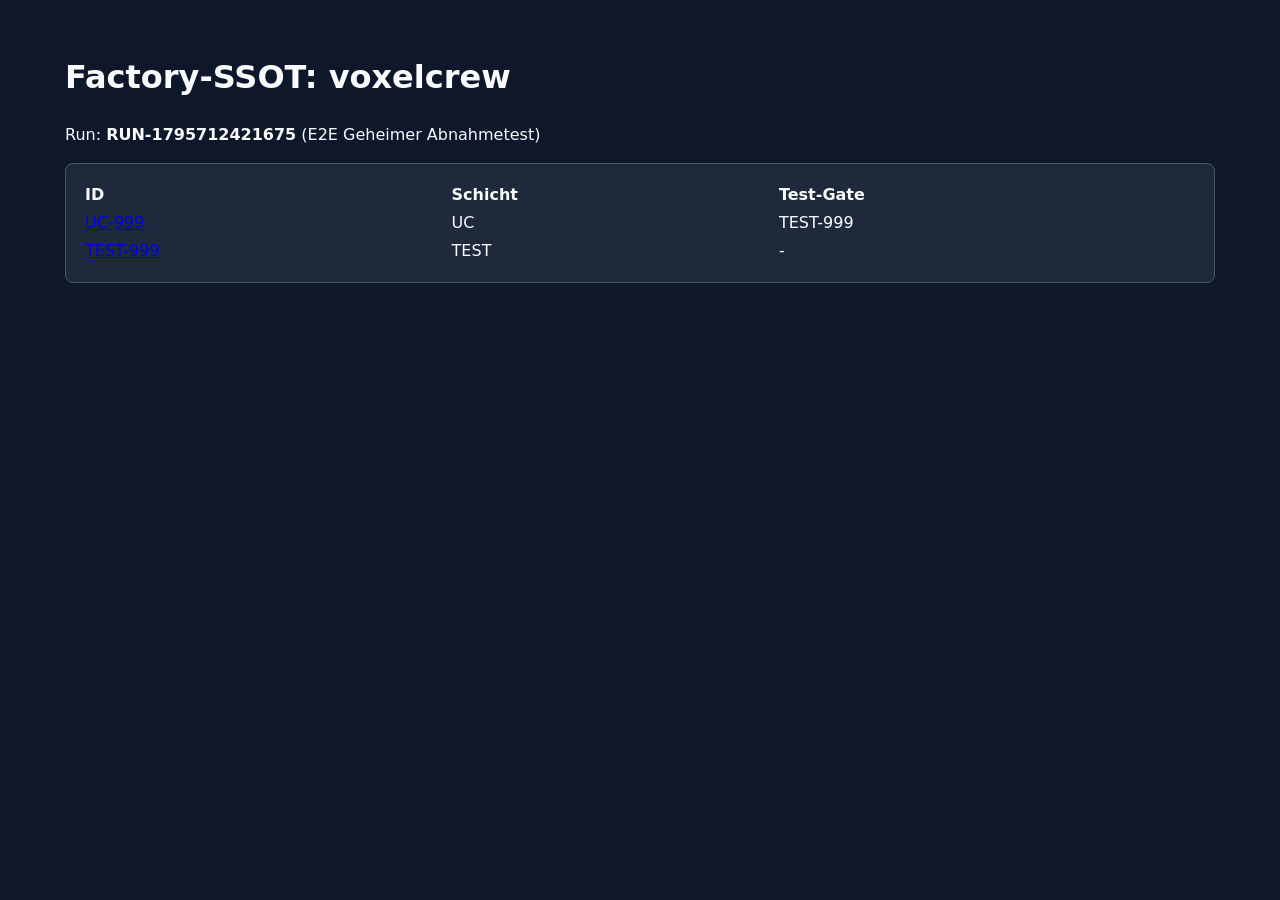
==== factory/index.html @ 8c30b60e "ssot-voxelcrew-RUN-1795712421675" ====
<!DOCTYPE html><html lang="de"><head><meta charset="UTF-8"><title>Factory-SSOT: voxelcrew</title><link rel="stylesheet" href="./core-ssot.css"></head><body><div class="ssot-wrap"><h1>Factory-SSOT: voxelcrew</h1><p>Run: <strong>RUN-1795712421675</strong> (E2E Geheimer Abnahmetest)</p><div class="ssot-surface"><table style="width:100%;text-align:left"><thead><tr><th>ID</th><th>Schicht</th><th>Test-Gate</th></tr></thead><tbody><tr><td><a href="factory/specs/uc/UC-999.html">UC-999</a></td><td>UC</td><td>TEST-999</td></tr>
<tr><td><a href="factory/specs/test/TEST-999.html">TEST-999</a></td><td>TEST</td><td>-</td></tr></tbody></table></div></div></body></html>
---- factory/core-ssot.css ----
:root{--ssot-bg:#0f172a;--ssot-surf:#1e293b;--ssot-brd:#475569;--ssot-txt:#f8fafc;--ssot-acc:#38bdf8}
body{font-family:system-ui,sans-serif;background:var(--ssot-bg);color:var(--ssot-txt);margin:0;padding:2rem;line-height:1.5}
.ssot-wrap{max-width:1150px;margin:0 auto}.ssot-surface{background:var(--ssot-surf);border:1px solid var(--ssot-brd);border-radius:8px;padding:1rem;margin-bottom:1rem}
.ssot-badge{background:var(--ssot-brd);padding:2px 8px;border-radius:4px;font-size:.75rem;font-weight:700}
pre{background:#020617;padding:1rem;border-radius:6px;overflow-x:auto;font-size:.85rem}
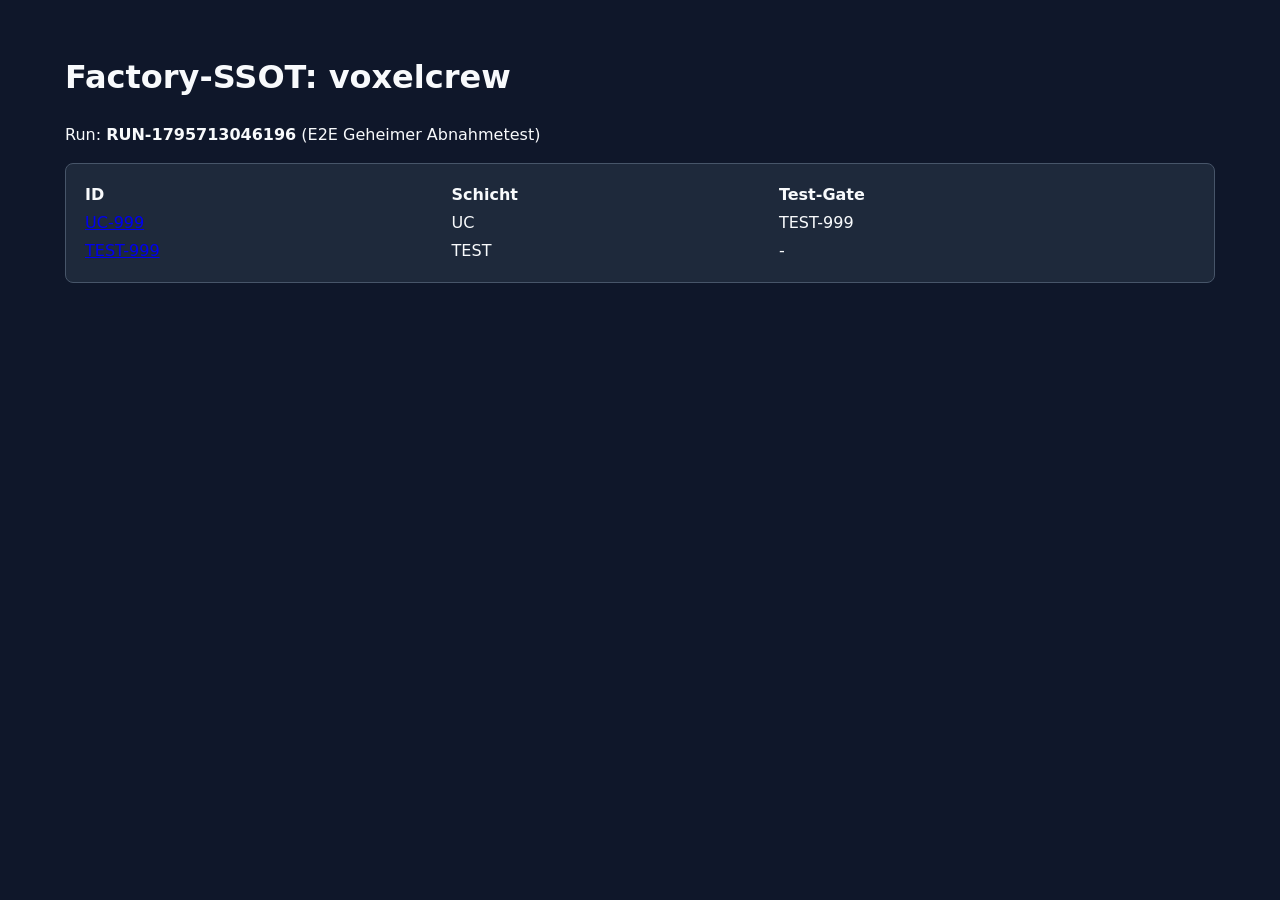
==== commit 4f8067e3: "ssot-voxelcrew-RUN-1795713046196" ====
--- a/factory/index.html
+++ b/factory/index.html
@@ -1,2 +1,2 @@
-<!DOCTYPE html><html lang="de"><head><meta charset="UTF-8"><title>Factory-SSOT: voxelcrew</title><link rel="stylesheet" href="./core-ssot.css"></head><body><div class="ssot-wrap"><h1>Factory-SSOT: voxelcrew</h1><p>Run: <strong>RUN-1795712421675</strong> (E2E Geheimer Abnahmetest)</p><div class="ssot-surface"><table style="width:100%;text-align:left"><thead><tr><th>ID</th><th>Schicht</th><th>Test-Gate</th></tr></thead><tbody><tr><td><a href="factory/specs/uc/UC-999.html">UC-999</a></td><td>UC</td><td>TEST-999</td></tr>
+<!DOCTYPE html><html lang="de"><head><meta charset="UTF-8"><title>Factory-SSOT: voxelcrew</title><link rel="stylesheet" href="./core-ssot.css"></head><body><div class="ssot-wrap"><h1>Factory-SSOT: voxelcrew</h1><p>Run: <strong>RUN-1795713046196</strong> (E2E Geheimer Abnahmetest)</p><div class="ssot-surface"><table style="width:100%;text-align:left"><thead><tr><th>ID</th><th>Schicht</th><th>Test-Gate</th></tr></thead><tbody><tr><td><a href="factory/specs/uc/UC-999.html">UC-999</a></td><td>UC</td><td>TEST-999</td></tr>
 <tr><td><a href="factory/specs/test/TEST-999.html">TEST-999</a></td><td>TEST</td><td>-</td></tr></tbody></table></div></div></body></html>
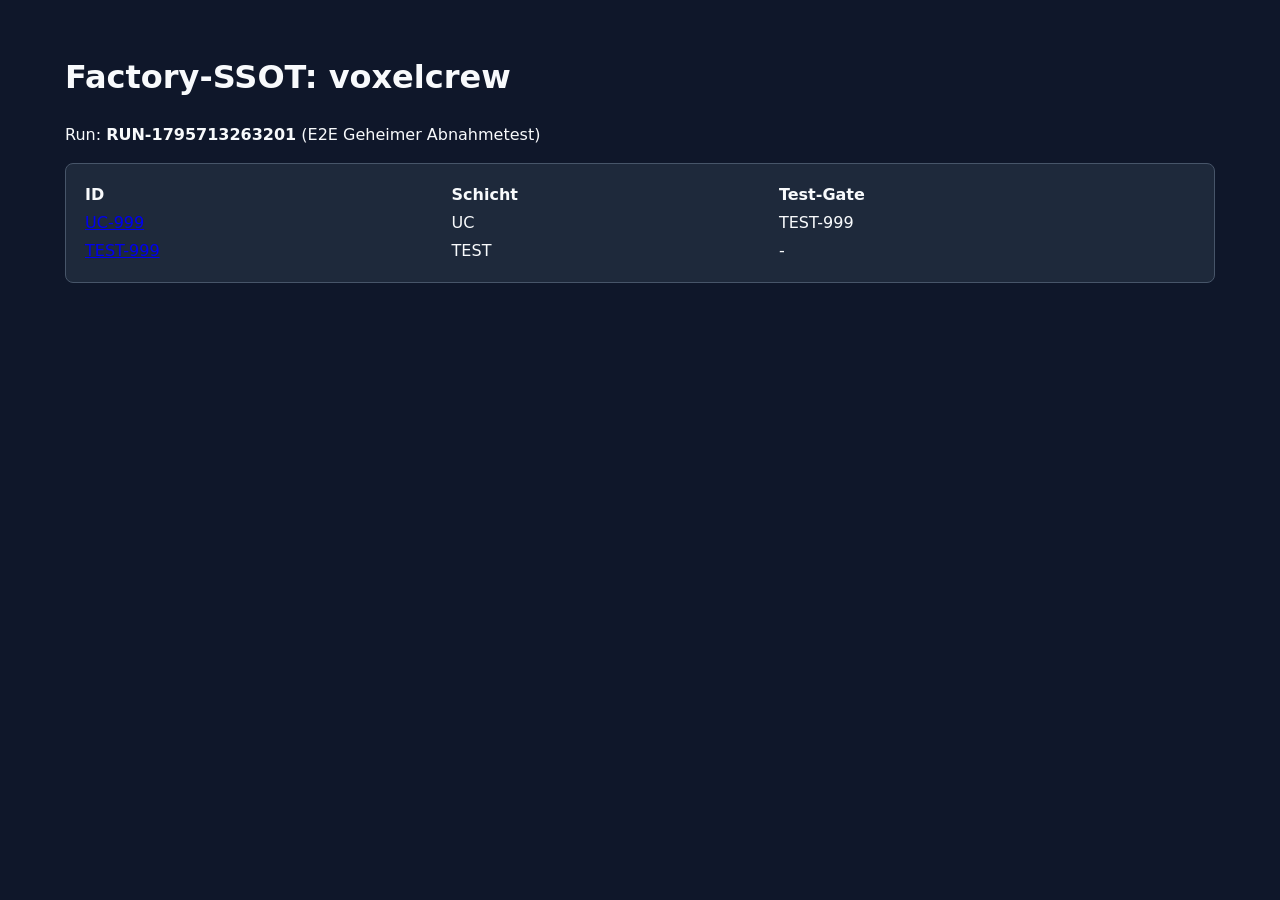
==== commit 2a1427af: "ssot-voxelcrew-RUN-1795713263201" ====
--- a/factory/index.html
+++ b/factory/index.html
@@ -1,2 +1,2 @@
-<!DOCTYPE html><html lang="de"><head><meta charset="UTF-8"><title>Factory-SSOT: voxelcrew</title><link rel="stylesheet" href="./core-ssot.css"></head><body><div class="ssot-wrap"><h1>Factory-SSOT: voxelcrew</h1><p>Run: <strong>RUN-1795713046196</strong> (E2E Geheimer Abnahmetest)</p><div class="ssot-surface"><table style="width:100%;text-align:left"><thead><tr><th>ID</th><th>Schicht</th><th>Test-Gate</th></tr></thead><tbody><tr><td><a href="factory/specs/uc/UC-999.html">UC-999</a></td><td>UC</td><td>TEST-999</td></tr>
+<!DOCTYPE html><html lang="de"><head><meta charset="UTF-8"><title>Factory-SSOT: voxelcrew</title><link rel="stylesheet" href="./core-ssot.css"></head><body><div class="ssot-wrap"><h1>Factory-SSOT: voxelcrew</h1><p>Run: <strong>RUN-1795713263201</strong> (E2E Geheimer Abnahmetest)</p><div class="ssot-surface"><table style="width:100%;text-align:left"><thead><tr><th>ID</th><th>Schicht</th><th>Test-Gate</th></tr></thead><tbody><tr><td><a href="factory/specs/uc/UC-999.html">UC-999</a></td><td>UC</td><td>TEST-999</td></tr>
 <tr><td><a href="factory/specs/test/TEST-999.html">TEST-999</a></td><td>TEST</td><td>-</td></tr></tbody></table></div></div></body></html>
